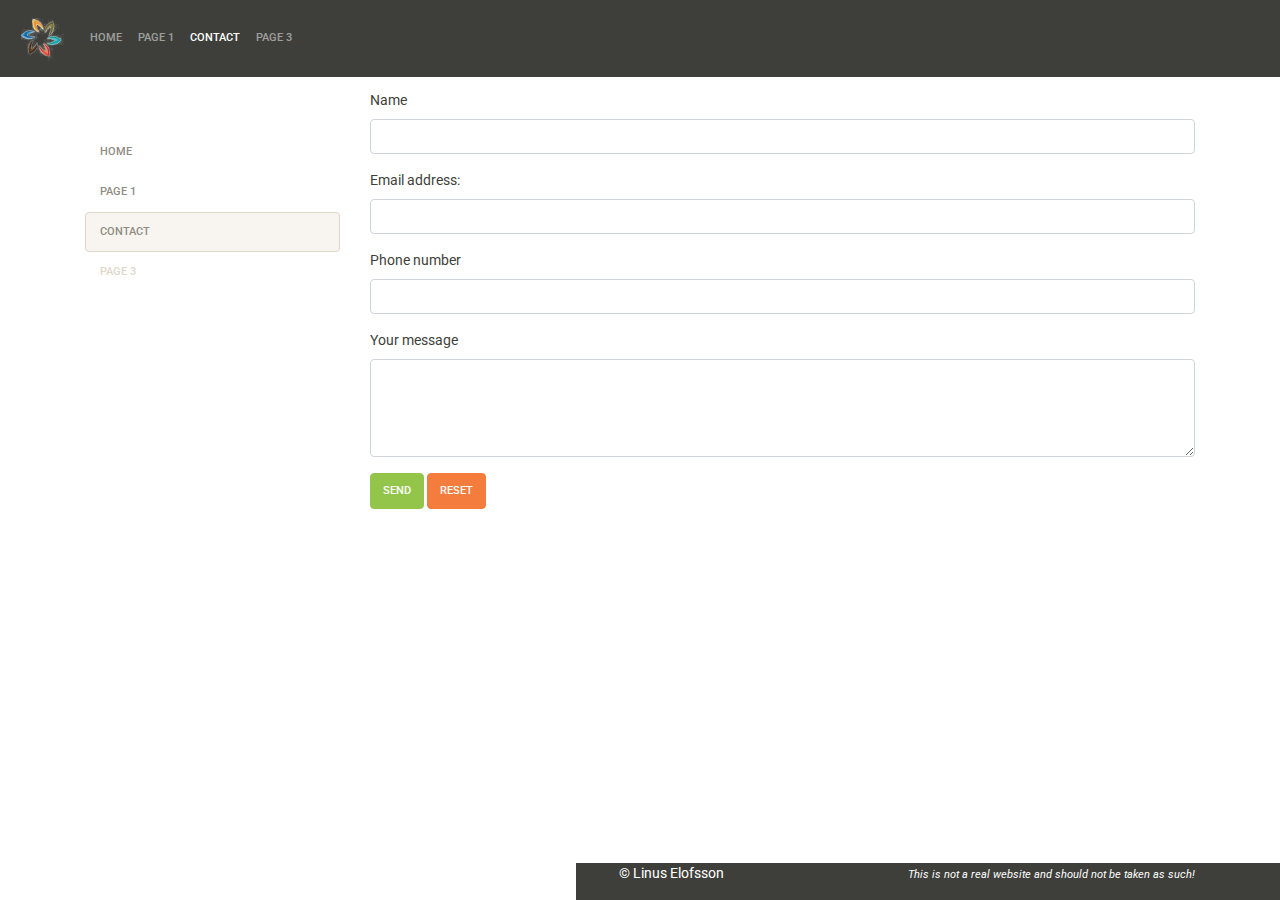
==== contact.html @ 5f43ae14 "Form added" ====
<!doctype html>
<html lang="en">

<head>
    <!-- Required meta tags -->
    <meta charset="utf-8">
    <meta name="viewport" content="width=device-width, initial-scale=1, shrink-to-fit=no">

    <!-- Bootstrap CSS -->
    <link rel="stylesheet" href="css/bootstrap.min.sandstone.css">
    <link rel="stylesheet" href="css/custom.css">
    <!--[if lt IE 9]>
			<script src="//html5shiv.googlecode.com/svn/trunk/html5.js"></script>
	<!{endif]-->
    <title>Bootstrap Stuff</title>
</head>

<body>
    <header class="container">
        <div id="menu" class="navbar navbar-expand-md navbar-expand-sm fixed-top navbar-dark bg-primary">
            <div id="logo" class="navbar-header navbar-brand">
                <a href="#">
                    <img src="img/logo.png" width="50" height="50" alt="logo">
                    <a/>
            </div>

            <ul class="navbar-nav">
                <li class="nav-item">
                    <a class="nav-link" href="Index.html">Home</a>
                </li>
                <li class="nav-item">
                    <a class="nav-link" href="page1.html">Page 1</a>
                </li>
                <li class="nav-item">
                    <a class="nav-link active" href="contact.html">Contact</a>
                </li>
                <li class="nav-item">
                    <a class="nav-link" href="#">Page 3</a>
                </li>
            </ul>

        </div>
    </header>

    <main class="container">
        <div class="row">
            <aside class="col-md-3" id="leftAside">
                <ul class="nav nav-pills flex-column">
                    <li class="nav-item">
                        <a class="nav-link" href="Index.html">Home</a>
                    </li>
                    <li class="nav-item">
                        <a class="nav-link" href="page1.html">Page 1</a>
                    </li>
                    <li class="nav-item">
                        <a class="nav-link active" href="contact.html">Contact</a>
                    </li>
                    <li class="nav-item">
                        <a class="nav-link disabled" href="#">Page 3</a>
                    </li>
                </ul>
            </aside>

            <form action="/action_page.php" class="col-md-9">
                <div class="form-group">
                    <label for="name">Name</label>
                    <input type="name" class="form-control" id="name">
                </div>
                <div class="form-group">
                    <label for="email">Email address:</label>
                    <input type="email" class="form-control" id="email">
                </div>
                <div class="form-group">
                    <label for="phone">Phone number</label>
                    <input type="phone" class="form-control" id="phone">
                </div>
                <div class="form-group">
                    <label for="msg">Your message</label>
                    <textarea type="msg" class="form-control" rows="4" id="msg"></textarea>
                </div>
                <button type="submit" class="btn btn-success">Send</button>
                <button type="reset" class="btn btn-warning">Reset</button>

            </form>
        </div>
    </main>

    <footer class="container">
        <div class="row bg-primary">
            <div class="col-md-2 col-md-offset-2">
                &copy; Linus Elofsson
            </div>
            <div class="col-md-6">
                <p>
                    <em>
                        <small>This is not a real website and should not be taken as such!</small>
                    </em>
                </p>
            </div>
            <div class="col-md-4">
                <a href="Index.html" class="btn btn-success">Top</a>
            </div>
        </div>
    </footer>
</body>

</html>
---- css/custom.css ----
/* custom.css */

body{
    padding-top: 90px;
}

#leftAside, #rightAside{
    padding-top: 42px;
}

footer {
    position: fixed;
    color:white;
    left: 45%;
    bottom: 0;
    width: 100%;
    text-align: center;
}
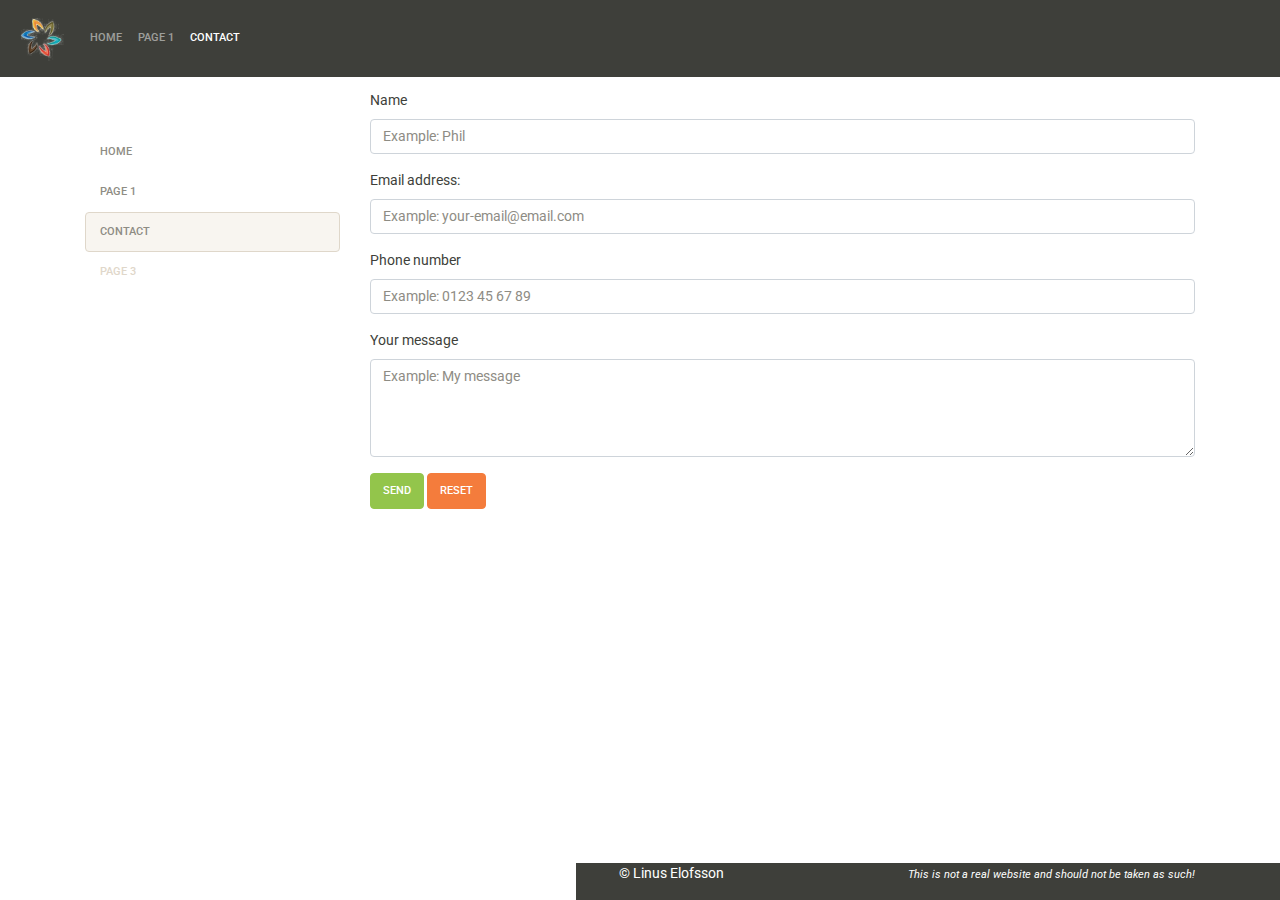
==== commit e5103194: "Stuff" ====
--- a/contact.html
+++ b/contact.html
@@ -19,7 +19,7 @@
     <header class="container">
         <div id="menu" class="navbar navbar-expand-md navbar-expand-sm fixed-top navbar-dark bg-primary">
             <div id="logo" class="navbar-header navbar-brand">
-                <a href="#">
+                <a href="Index.html">
                     <img src="img/logo.png" width="50" height="50" alt="logo">
                     <a/>
             </div>
@@ -33,9 +33,6 @@
                 </li>
                 <li class="nav-item">
                     <a class="nav-link active" href="contact.html">Contact</a>
-                </li>
-                <li class="nav-item">
-                    <a class="nav-link" href="#">Page 3</a>
                 </li>
             </ul>
 
@@ -64,19 +61,19 @@
             <form action="/action_page.php" class="col-md-9">
                 <div class="form-group">
                     <label for="name">Name</label>
-                    <input type="name" class="form-control" id="name">
+                    <input type="name" class="form-control" id="name" placeholder="Example: Phil">
                 </div>
                 <div class="form-group">
                     <label for="email">Email address:</label>
-                    <input type="email" class="form-control" id="email">
+                    <input type="email" class="form-control" id="email" placeholder="Example: your-email@email.com">
                 </div>
                 <div class="form-group">
                     <label for="phone">Phone number</label>
-                    <input type="phone" class="form-control" id="phone">
+                    <input type="phone" class="form-control" id="phone" placeholder="Example: 0123 45 67 89">
                 </div>
                 <div class="form-group">
                     <label for="msg">Your message</label>
-                    <textarea type="msg" class="form-control" rows="4" id="msg"></textarea>
+                    <textarea type="msg" class="form-control" rows="4" id="msg" placeholder="Example: My message"></textarea>
                 </div>
                 <button type="submit" class="btn btn-success">Send</button>
                 <button type="reset" class="btn btn-warning">Reset</button>
@@ -97,9 +94,6 @@
                     </em>
                 </p>
             </div>
-            <div class="col-md-4">
-                <a href="Index.html" class="btn btn-success">Top</a>
-            </div>
         </div>
     </footer>
 </body>
--- a/css/custom.css
+++ b/css/custom.css
@@ -2,10 +2,15 @@
 
 body{
     padding-top: 90px;
+    padding-bottom: 90px;
 }
 
 #leftAside, #rightAside{
     padding-top: 42px;
+}
+
+#pictures{
+    padding-left: 260px;
 }
 
 footer {
